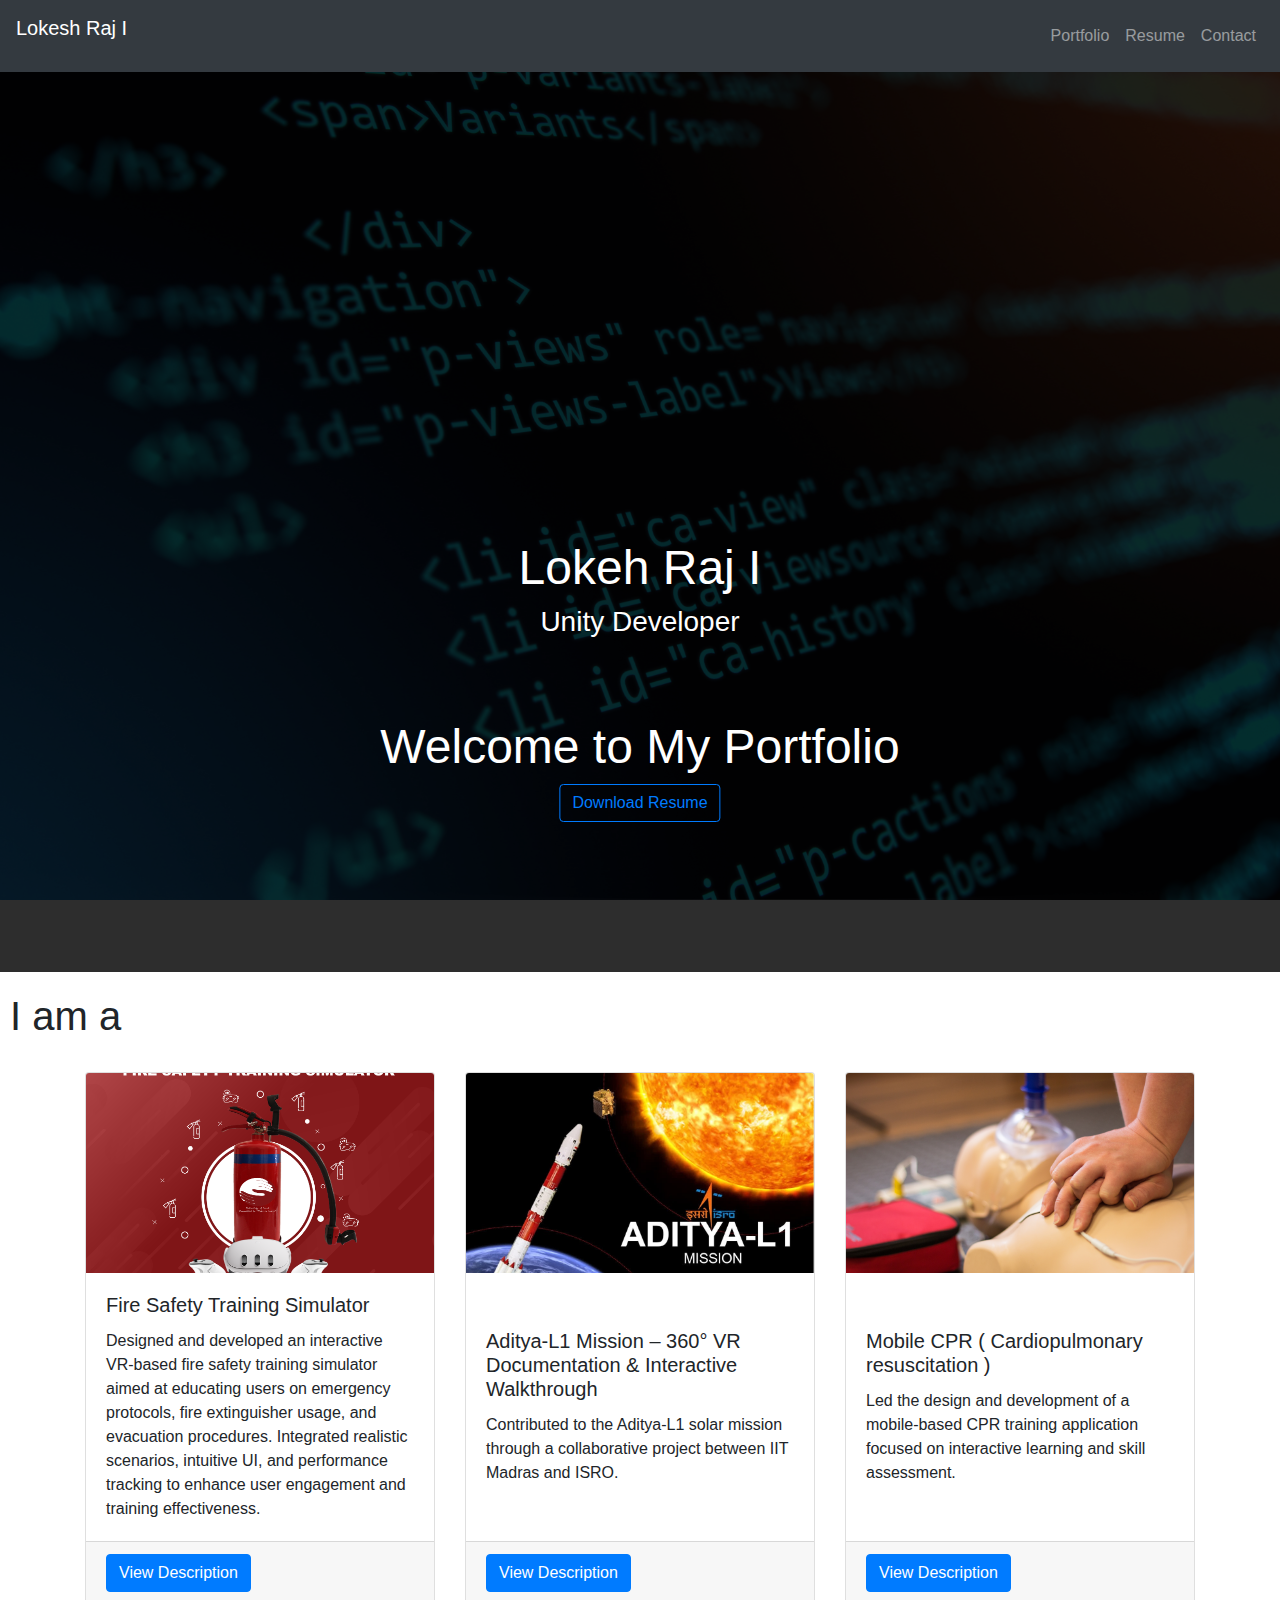
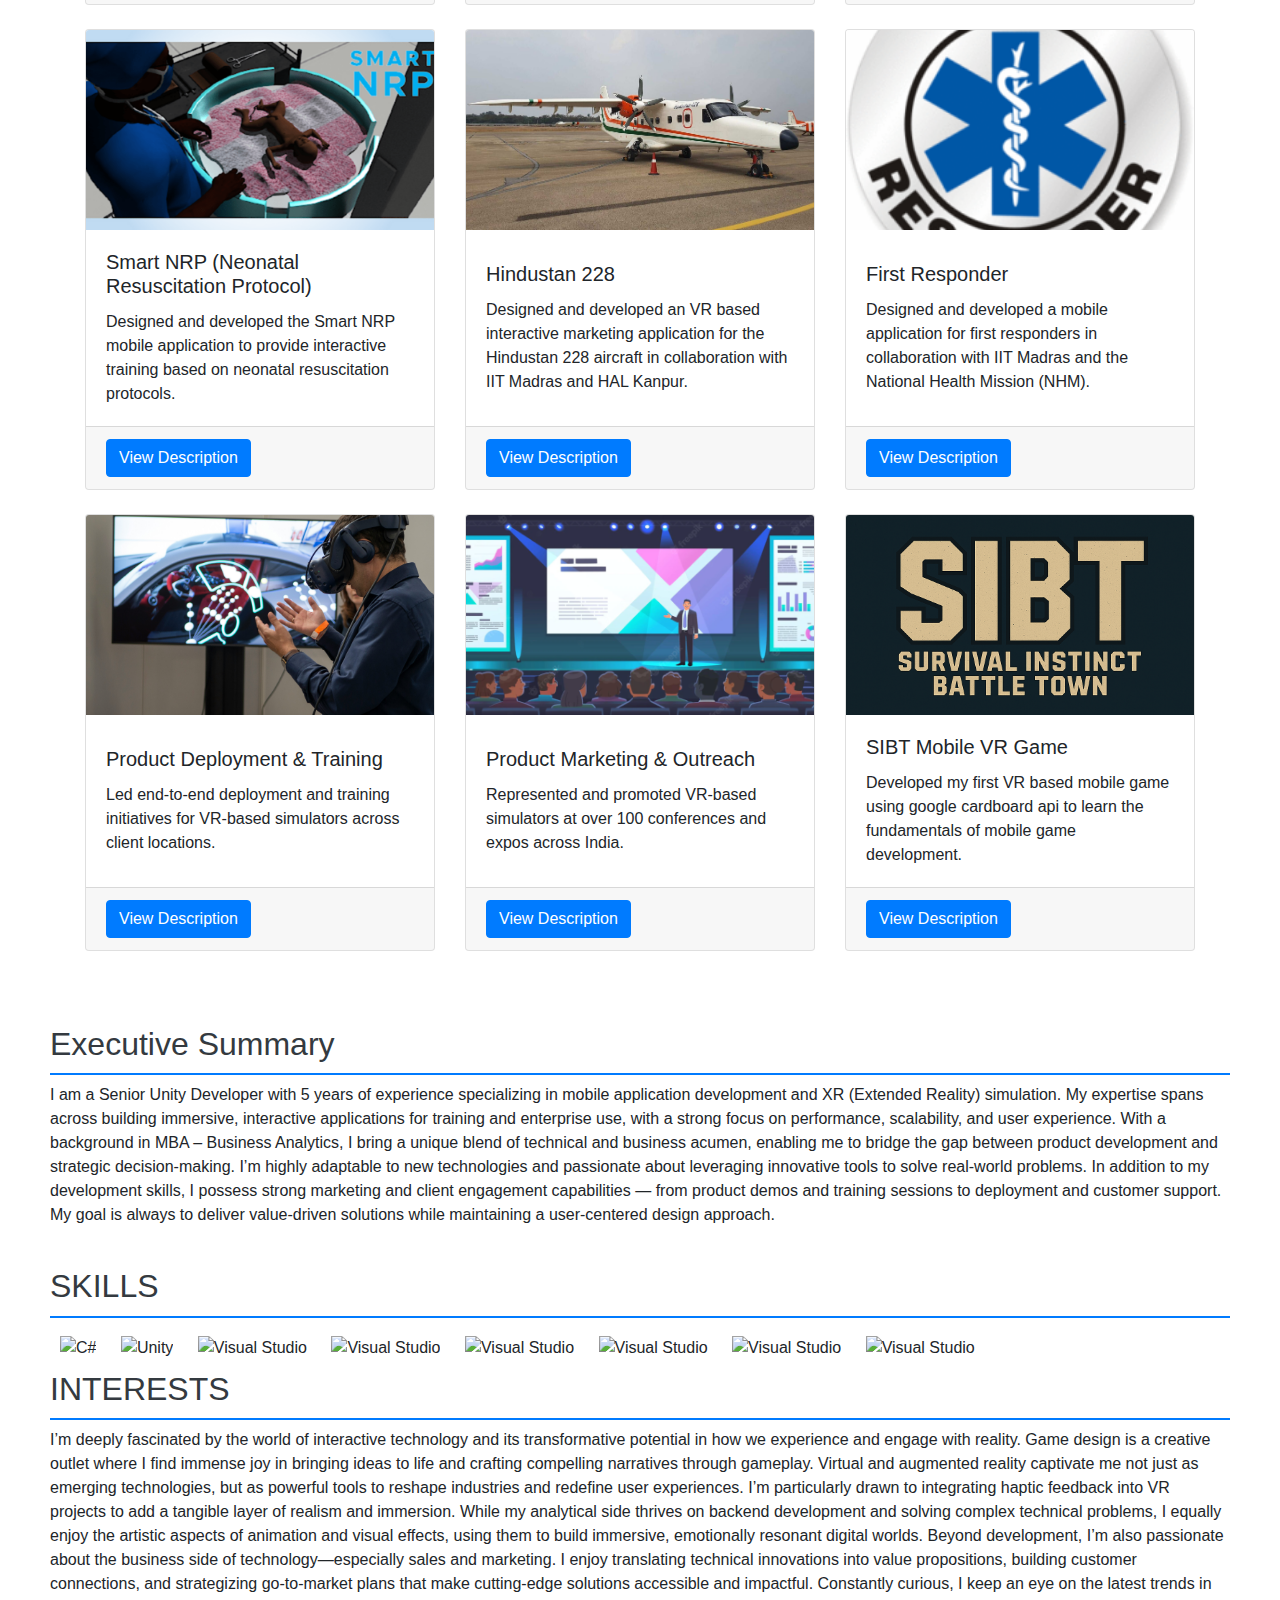
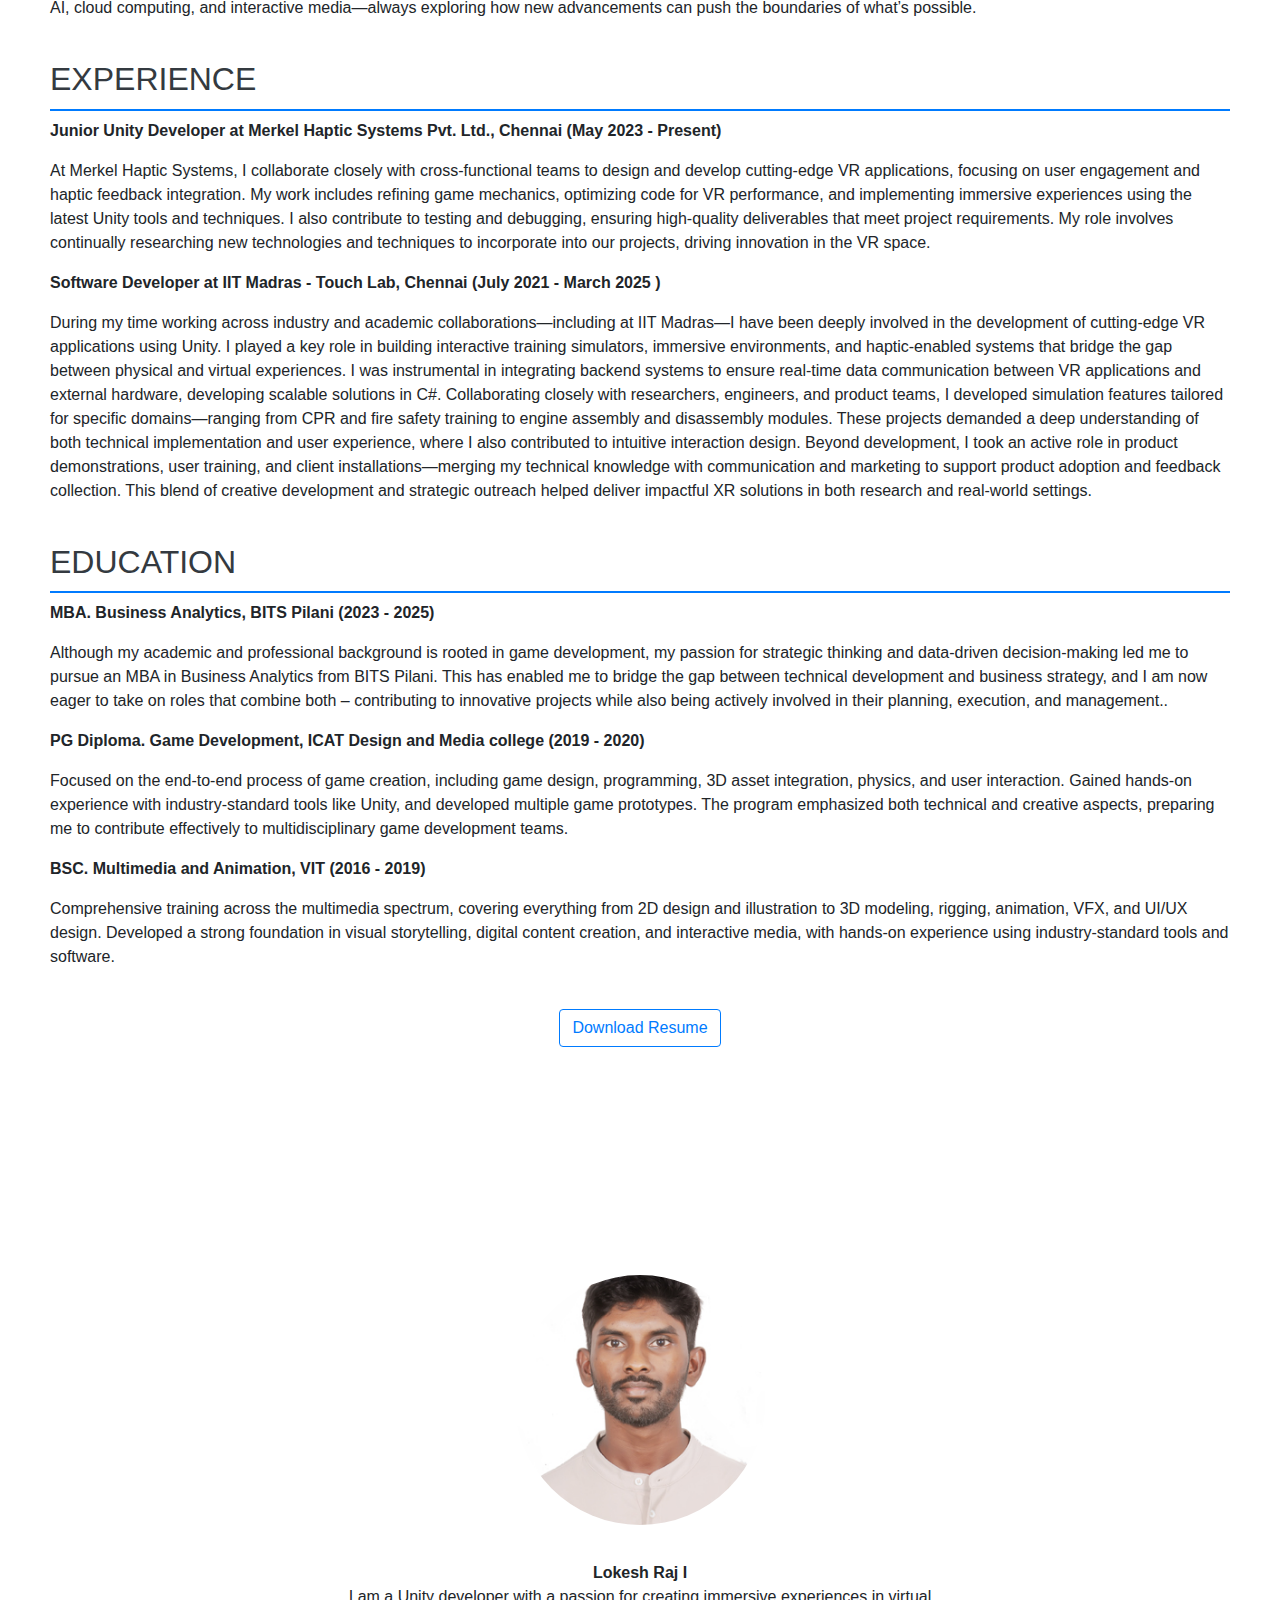
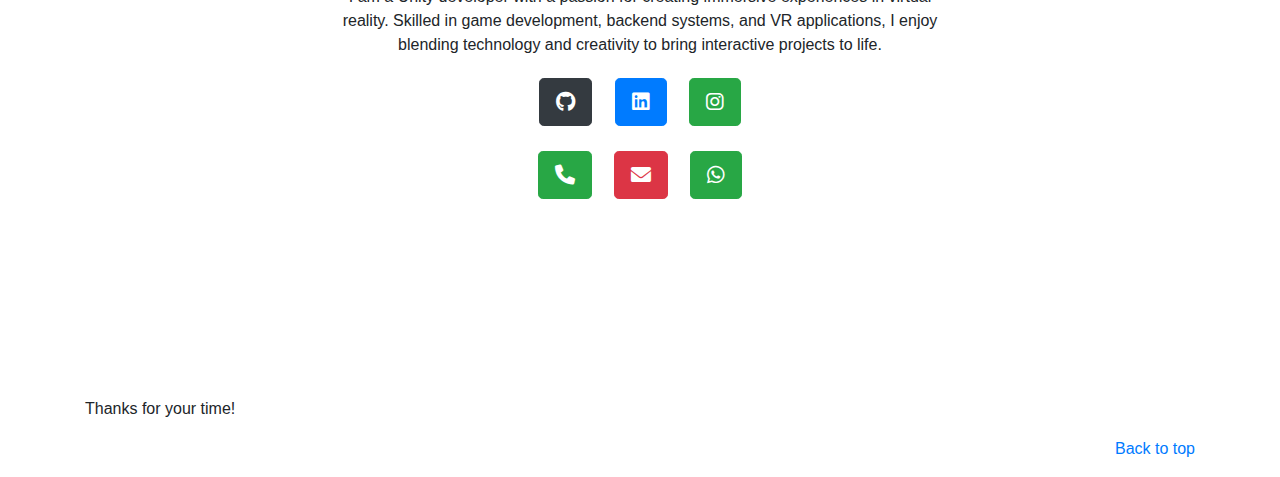
==== index.html @ 84db3345 "Add files via upload" ====
<!DOCTYPE html>

<!-- sourcetree test -->
<html lang="en">

<head>
    <meta charset="UTF-8">
    <meta http-equiv="X-UA-Compatible" content="IE=edge">
    <meta name="viewport" content="width=device-width, initial-scale=1.0">
    <title>Lokesh Raj I's Portfolio</title>
    <link rel="stylesheet" href="styles.css">
    <!-- Bootstrap CSS CDN -->
    <link href="https://stackpath.bootstrapcdn.com/bootstrap/4.5.2/css/bootstrap.min.css" rel="stylesheet">
    <script src="https://cdn.jsdelivr.net/npm/typed.js@2.0.12"></script>
    <link rel="stylesheet" href="https://cdnjs.cloudflare.com/ajax/libs/font-awesome/6.0.0-beta3/css/all.min.css">
</head>

<body>
<!-- navigation bar section -->
<nav class="navbar navbar-expand-md navbar-dark bg-dark">
  <p class="navbar-brand">Lokesh Raj I</p>
  <button class="navbar-toggler" type="button" data-toggle="collapse" data-target="#navbarCollapse" aria-controls="navbarCollapse" aria-expanded="false" aria-label="Toggle navigation">
    <span class="navbar-toggler-icon"></span>
  </button>
  <div class="collapse navbar-collapse" id="navbarCollapse">
    <ul class="navbar-nav mr-auto">
      <li>
        <!-- <a class="nav-link" href="#"> <span class="sr-only">(current)</span></a> -->
      </li>
      <li>
        <!-- <a class="nav-link" href="#"></a> -->
      </li>
      <li>
        <!-- <a class="nav-link disabled" href="#"></a> -->
      </li>
    </ul>
    <ul class="navbar-nav ms-auto d-flex justify-content-center"> <!-- Added ms-auto, d-flex, and justify-content-center -->
      <li class="nav-item">
        <a class="nav-link" href="#Portfolio">Portfolio</a> <!-- Link to the Projects section -->
      </li>
      <li class="nav-item">
        <a class="nav-link" href="#resume">Resume</a> <!-- Link to the Resume section -->
      </li>
      <li class="nav-item">
        <a class="nav-link" href="#Contact">Contact</a> <!-- Link to the About section -->
      </li>
    </ul>

  </div>
</nav>

<!-- Full-screen Background Section -->
<div class="full-bg">
  <div class="overlay">
      <div class="content text-center">
          <h1>Lokeh Raj I</h1>
          <h3>Unity Developer</h3>
          <br><br><br>
          <h1>Welcome to My Portfolio</h1>
              <!-- download option -->
          <a href="src\MyResume.pdf" class="btn btn-outline-primary" download>Download Resume</a>
      </div>
  </div>
</div>

<!-- Container for the Cards -->
 <div id="Portfolio">
  <!-- typing effect and dark/light toggle -->
<div class="typing" style="padding-left: 10px;">
  <h1>I am a <span id="typed-text"></span></h1>
  <!-- Dark/Light Mode Toggle (optional, depending on your placement preference) -->
  <!-- <div class="theme-switch-container ms-6">
  <label class="switch">
    <input type="checkbox" id="theme-switch">
    <span class="slider round"></span>
  </label> -->
</div>
  <script>
  var typed = new Typed('#typed-text', {
    strings: ["Game Developer", "Designer","Product Deployment Manager", "Freelancer"],  // You can add as many strings as you want
    typeSpeed: 50,   // Typing speed in milliseconds
    backSpeed: 25,   // Backspace speed in milliseconds
    loop: true       // Loops the animation
  });
    
  </script>
</div> 
  <br>
  <div class="container">
    <div class="row">
      <!-- Card 1 -->
      <div class="col-lg-4 col-md-6 col-sm-12 mb-4">
        <div class="card h-100">
          <img src="src\q3-24.png" class="card-img-top" alt="Project 1">
          <div class="card-body">
            <h5 class="card-title">Fire Safety Training Simulator</h5>
            <p class="card-text">Designed and developed an interactive VR-based fire safety training simulator aimed at educating users on emergency protocols, fire extinguisher usage, and evacuation procedures. Integrated realistic scenarios, intuitive UI, and performance tracking to enhance user engagement and training effectiveness.</p>
          </div>
          <div class="card-footer">
          <!-- View Project Button -->
          <a href="#" class="btn btn-primary" data-toggle="modal" data-target="#projectModal">View Description</a>
          </div>
        </div>
      </div>
      
      <!-- Card 2 -->
      <div class="col-lg-4 col-md-6 col-sm-12 mb-4">
        <div class="card h-100">
          <img src="src\adit.jpg" class="card-img-top" alt="Project 2">
          <div class="card-body">
            <h5 class="card-title">Aditya-L1 Mission – 360° VR Documentation & Interactive Walkthrough</h5>
            <p class="card-text">Contributed to the Aditya-L1 solar mission through a collaborative project between IIT Madras and ISRO.</p>
          </div>
          <div class="card-footer">
            <a href="#" class="btn btn-primary" data-toggle="modal" data-target="#projectModal">View Description</a>
          </div>
        </div>
      </div>
      
      <!-- Card 3 -->
      <div class="col-lg-4 col-md-6 col-sm-12 mb-4">
        <div class="card h-100">
          <img src="src\cpr.jpg" class="card-img-top" alt="Project 3">
          <div class="card-body">
            <h5 class="card-title">Mobile CPR ( Cardiopulmonary resuscitation )</h5>
            <p class="card-text">Led the design and development of a mobile-based CPR training application focused on interactive learning and skill assessment.</p>
          </div>
          <div class="card-footer">
            <a href="#" class="btn btn-primary" data-toggle="modal" data-target="#projectModal">View Description</a>
          </div>
        </div>
      </div>
      
      <!-- Card 4 -->
      <div class="col-lg-4 col-md-6 col-sm-12 mb-4">
        <div class="card h-100">
          <img src="src\nrp.png" class="card-img-top" alt="Project 3">
          <div class="card-body">
            <h5 class="card-title">Smart NRP (Neonatal Resuscitation Protocol)</h5>
            <p class="card-text">Designed and developed the Smart NRP mobile application to provide interactive training based on neonatal resuscitation protocols.</p>
          </div>
          <div class="card-footer">
            <a href="#" class="btn btn-primary" data-toggle="modal" data-target="#projectModal">View Description</a>
          </div>
        </div>
      </div>

      <!-- Card 5 -->
      <div class="col-lg-4 col-md-6 col-sm-12 mb-4">
        <div class="card h-100">
          <img src="src\hal.jpg" class="card-img-top" alt="Project 3">
          <div class="card-body">
            <h5 class="card-title">Hindustan 228</h5>
            <p class="card-text">Designed and developed an VR based interactive marketing application for the Hindustan 228 aircraft in collaboration with IIT Madras and HAL Kanpur.</p>
          </div>
          <div class="card-footer">
            <a href="#" class="btn btn-primary" data-toggle="modal" data-target="#projectModal">View Description</a>
          </div>
        </div>
      </div>

      <!-- Card 6-->
      <div class="col-lg-4 col-md-6 col-sm-12 mb-4">
        <div class="card h-100">
          <img src="src\1st.png" class="card-img-top" alt="Project 3">
          <div class="card-body">
            <h5 class="card-title">First Responder</h5>
            <p class="card-text">Designed and developed a mobile application for first responders in collaboration with IIT Madras and the National Health Mission (NHM).</p>
          </div>
          <div class="card-footer">
            <a href="#" class="btn btn-primary" data-toggle="modal" data-target="#projectModal">View Description</a>
          </div>
        </div>
      </div>

      <!-- Card 7-->
      <div class="col-lg-4 col-md-6 col-sm-12 mb-4">
        <div class="card h-100">
          <img src="src\instal.jpg" class="card-img-top" alt="Project 3">
          <div class="card-body">
            <h5 class="card-title">Product Deployment & Training</h5>
            <p class="card-text">Led end-to-end deployment and training initiatives for VR-based simulators across client locations.</p>
          </div>
          <div class="card-footer">
            <a href="#" class="btn btn-primary" data-toggle="modal" data-target="#projectModal">View Description</a>
          </div>
        </div>
      </div>
      
      <!-- Card 8-->
      <div class="col-lg-4 col-md-6 col-sm-12 mb-4">
        <div class="card h-100">
          <img src="src\conf.png" class="card-img-top" alt="Project 3">
          <div class="card-body">
            <h5 class="card-title">Product Marketing & Outreach</h5>
            <p class="card-text">Represented and promoted VR-based simulators at over 100 conferences and expos across India.</p>
          </div>
          <div class="card-footer">
            <a href="#" class="btn btn-primary" data-toggle="modal" data-target="#projectModal">View Description</a>
          </div>
        </div>
      </div>

      <!-- Card 9-->
      <div class="col-lg-4 col-md-6 col-sm-12 mb-4">
        <div class="card h-100">
          <img src="src\sibt.png" class="card-img-top" alt="Project 3">
          <div class="card-body">
            <h5 class="card-title">SIBT Mobile VR Game</h5>
            <p class="card-text">Developed my first VR based mobile game using google cardboard api to learn the fundamentals of mobile game development.</p>
          </div>
          <div class="card-footer">
            <a href="#" class="btn btn-primary" data-toggle="modal" data-target="#projectModal">View Description</a>
          </div>
        </div>
      </div>
      

    </div>
  </div>
</div>

<!-- Modal Structure with Independent Content -->
<div class="modal fade" id="projectModal" tabindex="-1" role="dialog" aria-labelledby="projectModalLabel" aria-hidden="true">
  <div class="modal-dialog modal-lg" role="document">
    <div class="modal-content">
      <div class="modal-header">
        <h5 class="modal-title" id="projectModalLabel">Independent Project Title</h5>
        <!-- <button type="button" class="close" data-dismiss="modal" aria-label="Close">
          <span aria-hidden="true">&times;</span>
        </button> -->
      </div>
      <div class="modal-body">
        <p>This is an independent detailed description of the project. It can contain any content, including text, images, or videos, that is not tied to the card details.</p>
        <img src="442431.jpg" class="img-fluid" alt="Project Image">
        <p>Additional information about the project can go here, including features, technologies used, or other relevant details.</p>
      </div>
      <div class="modal-footer">
        <button type="button" class="btn btn-secondary" data-dismiss="modal">Close</button>
      </div>
    </div>
  </div>
</div>

<!-- resume section -->
<div id="resume" class="resume-section">

  <div class="About">
      <h2>Executive Summary</h2>
      <p>I am a Senior Unity Developer with 5 years of experience specializing in mobile application development and XR (Extended Reality) simulation. My expertise spans across building immersive, interactive applications for training and enterprise use, with a strong focus on performance, scalability, and user experience.

With a background in MBA – Business Analytics, I bring a unique blend of technical and business acumen, enabling me to bridge the gap between product development and strategic decision-making. I’m highly adaptable to new technologies and passionate about leveraging innovative tools to solve real-world problems.

In addition to my development skills, I possess strong marketing and client engagement capabilities — from product demos and training sessions to deployment and customer support. My goal is always to deliver value-driven solutions while maintaining a user-centered design approach.

 </p>
  </div>

  <div class="skills">
      <h2>SKILLS</h2>
      <div class="skill-icons">
        
          <img src="https://cdn.jsdelivr.net/gh/devicons/devicon@latest/icons/csharp/csharp-original.svg" alt="C#" />
          <img src="https://cdn.jsdelivr.net/gh/devicons/devicon@latest/icons/unity/unity-original.svg" alt="Unity" />
          <img src="https://cdn.jsdelivr.net/gh/devicons/devicon@latest/icons/visualstudio/visualstudio-plain.svg" alt="Visual Studio" />
          <img src="https://cdn.jsdelivr.net/gh/devicons/devicon@latest/icons/illustrator/illustrator-plain.svg" alt="Visual Studio" />
          <img src="https://cdn.jsdelivr.net/gh/devicons/devicon@latest/icons/photoshop/photoshop-plain.svg" alt="Visual Studio" />
          <img src="https://cdn.jsdelivr.net/gh/devicons/devicon@latest/icons/premierepro/premierepro-plain.svg" alt="Visual Studio" />
          <img src="https://cdn.jsdelivr.net/gh/devicons/devicon@latest/icons/aftereffects/aftereffects-plain.svg" alt="Visual Studio" />
          <img src="https://cdn.jsdelivr.net/gh/devicons/devicon@latest/icons/maya/maya-plain.svg" alt="Visual Studio" />

          
      </div>
  </div>

  <div class="Interests">
      <h2>INTERESTS</h2>
      <p>I’m deeply fascinated by the world of interactive technology and its transformative potential in how we experience and engage with reality. Game design is a creative outlet where I find immense joy in bringing ideas to life and crafting compelling narratives through gameplay. Virtual and augmented reality captivate me not just as emerging technologies, but as powerful tools to reshape industries and redefine user experiences.

I’m particularly drawn to integrating haptic feedback into VR projects to add a tangible layer of realism and immersion. While my analytical side thrives on backend development and solving complex technical problems, I equally enjoy the artistic aspects of animation and visual effects, using them to build immersive, emotionally resonant digital worlds.

Beyond development, I’m also passionate about the business side of technology—especially sales and marketing. I enjoy translating technical innovations into value propositions, building customer connections, and strategizing go-to-market plans that make cutting-edge solutions accessible and impactful.

Constantly curious, I keep an eye on the latest trends in AI, cloud computing, and interactive media—always exploring how new advancements can push the boundaries of what’s possible.</p>
  </div>
  <div class="Experience">
      <h2>EXPERIENCE</h2>
      <p><b>Junior Unity Developer at Merkel Haptic Systems Pvt. Ltd., Chennai (May 2023 - Present)</b></p>
      <p>At Merkel Haptic Systems, I collaborate closely with cross-functional teams to design and develop cutting-edge VR applications, focusing on user engagement and haptic feedback integration. My work includes refining game mechanics, optimizing code for VR performance, and implementing immersive experiences using the latest Unity tools and techniques. I also contribute to testing and debugging, ensuring high-quality deliverables that meet project requirements. My role involves continually researching new technologies and techniques to incorporate into our projects, driving innovation in the VR space.</p>
      <p><b>Software Developer at IIT Madras - Touch Lab, Chennai (July 2021 - March 2025 )</b></p>
      <p>During my time working across industry and academic collaborations—including at IIT Madras—I have been deeply involved in the development of cutting-edge VR applications using Unity. I played a key role in building interactive training simulators, immersive environments, and haptic-enabled systems that bridge the gap between physical and virtual experiences.

I was instrumental in integrating backend systems to ensure real-time data communication between VR applications and external hardware, developing scalable solutions in C#. 

Collaborating closely with researchers, engineers, and product teams, I developed simulation features tailored for specific domains—ranging from CPR and fire safety training to engine assembly and disassembly modules. These projects demanded a deep understanding of both technical implementation and user experience, where I also contributed to intuitive interaction design.

Beyond development, I took an active role in product demonstrations, user training, and client installations—merging my technical knowledge with communication and marketing to support product adoption and feedback collection. This blend of creative development and strategic outreach helped deliver impactful XR solutions in both research and real-world settings.

</p>
  </div>
  <div class="Education">
      <h2>EDUCATION</h2>
      <p><b>MBA. Business Analytics, BITS Pilani (2023 - 2025)</b></p>
      <p>Although my academic and professional background is rooted in game development, my passion for strategic thinking and data-driven decision-making led me to pursue an MBA in Business Analytics from BITS Pilani. This has enabled me to bridge the gap between technical development and business strategy, and I am now eager to take on roles that combine both – contributing to innovative projects while also being actively involved in their planning, execution, and management..</p>

       <p><b>PG Diploma. Game Development, ICAT Design and Media college (2019 - 2020)</b></p>
      <p>Focused on the end-to-end process of game creation, including game design, programming, 3D asset integration, physics, and user interaction. Gained hands-on experience with industry-standard tools like Unity, and developed multiple game prototypes. The program emphasized both technical and creative aspects, preparing me to contribute effectively to multidisciplinary game development teams.</p>

      <p><b>BSC. Multimedia and Animation, VIT (2016 - 2019)</b></p>
      <p>Comprehensive training across the multimedia spectrum, covering everything from 2D design and illustration to 3D modeling, rigging, animation, VFX, and UI/UX design. Developed a strong foundation in visual storytelling, digital content creation, and interactive media, with hands-on experience using industry-standard tools and software.

</p>
  </div>

  

  <!-- Download option -->
  <div class="download-resume">
      <a href="src\MyResume.pdf" class="btn btn-outline-primary" download>Download Resume</a>
  </div>
</div>

<!-- About Section -->
<div id="Contact" class="aboutMe">
  <div class="row justify-content-center align-items-center text-center">
    <div class="col-md-6">
      <img src="src\26.jpg" class="img-responsive rounded-circle about-img" alt="Responsive Image">
      <p class="mt-3"><B>Lokesh Raj I</B><br>I am a Unity developer with a passion for creating immersive experiences in virtual reality. Skilled in game development, backend systems, and VR applications, I enjoy blending technology and creativity to bring interactive projects to life.</p>
      <ul class="list-inline">
        <!-- Button for GitHub -->
        <li class="list-inline-item">
          <a href="https://github.com/Lokesh-10" target="_blank" class="btn btn-dark btn-lg btn-custom">
            <i class="fab fa-github"></i>
          </a>
        </li>
        <!-- Button for LinkedIn -->
        <li class="list-inline-item">
          <a href="https://www.linkedin.com/in/lokesh-raj-i-1951b4182/" target="_blank" class="btn btn-primary btn-lg btn-custom">
            <i class="fab fa-linkedin"></i>
          </a>
        </li>
        <!-- Button for Instagram -->
        <li class="list-inline-item">
          <a href="https://www.instagram.com/loki._.raj?utm_source=qr&igsh=MTFkbDBqaWM5enc5bA==" target="_blank" class="btn btn-success btn-lg btn-custom">
            <i class="fab fa-instagram"></i>
          </a>
        </li>
      </ul>
      <ul class="list-inline">
        <!-- Button for Contact -->
        <li class="list-inline-item">
          <a href="tel:+919626629246" class="btn btn-success btn-lg btn-custom">
            <i class="fas fa-phone"></i>
          </a>
        </li>
        <!-- Button for Mail -->
        <li class="list-inline-item">
          <a href="mailto:lokeshinba@gmail.com" class="btn btn-danger btn-lg btn-custom">
            <i class="fas fa-envelope"></i>
          </a>
        </li>
        <!-- Button for WhatsApp -->
        <li class="list-inline-item">
          <a href="https://wa.me/+919626629246" target="_blank" class="btn btn-success btn-lg btn-custom">
            <i class="fab fa-whatsapp"></i>
          </a>
        </li>
      </ul>
    </div>
  </div>
</div>


<!-- dark/light mode toggle -->
<script>
// Get the toggle input
const toggleSwitch = document.getElementById('theme-switch');

// Check for saved user preference, if any, on page load
const currentTheme = localStorage.getItem('theme') ? localStorage.getItem('theme') : null;
if (currentTheme) {
  document.body.classList.add(currentTheme);
  if (currentTheme === 'dark-mode') {
    toggleSwitch.checked = true;
  }
}

// Listen for a change in the toggle switch
toggleSwitch.addEventListener('change', () => {
  document.body.classList.toggle('dark-mode');
  // Save the user's preference in localStorage
  if (document.body.classList.contains('dark-mode')) {
    localStorage.setItem('theme', 'dark-mode');
  } else {
    localStorage.removeItem('theme');
  }
});

</script>

<!-- Smooth Scrolling Effect -->
<script>
  document.querySelectorAll('a[href^="#"]').forEach(anchor => {
    anchor.addEventListener('click', function (e) {
      e.preventDefault();

      const targetId = this.getAttribute('href');
      const targetElement = document.querySelector(targetId);

      // Scroll smoothly to the target element
      targetElement.scrollIntoView({
        behavior: 'smooth'
      });
    });
  });
</script>

<!-- FOOTER -->
<footer class="container">
  <p>Thanks for your time!</p>
  <p class="float-right"><a href="#">Back to top</a></p>
</footer>


<script>
  // Set independent content for each project
  document.querySelectorAll('.btn-primary').forEach((button, index) => {
    button.addEventListener('click', () => {
      const modalTitle = document.getElementById('projectModalLabel');
      const modalBody = document.querySelector('.modal-body');

      // Define independent content for each project
      const projectDetails = [
        {
          title: 'Fire Safety Training Simulator',
          description: '<p>As part of an immersive training initiative, I contributed to the development of a Fire Safety Training Simulator using Virtual Reality and haptic technology. Designed to replicate real-world emergency scenarios, this simulator enables users to learn and practice fire response procedures in a safe, controlled virtual environment.My role focused on both the UI/UX design and core development of the simulator using Unity and C#.</p><p>I designed intuitive, user-centered interfaces that guide trainees through step-by-step procedures—such as identifying fire types, choosing appropriate extinguishers, and executing evacuation protocols. Emphasis was placed on clarity, accessibility, and realism to enhance learning outcomes.On the development side, I was responsible for implementing interactive mechanics, scene logic, and environment behavior. I worked closely with haptic device APIs to provide tactile feedback during key interactions—such as using a fire extinguisher, opening doors, or handling objects—adding a physical dimension to the VR experience and reinforcing muscle memory.The simulator was optimized for performance across different hardware configurations and deployed on multiple platforms. It also included performance tracking features to assess trainee response times and decision-making, making it suitable for both institutional training and industrial safety compliance.This project deepened my expertise in immersive simulation design, VR safety applications, and multi-sensory interaction development.</p>',
          imageUrl: 'src\\q3-24.png'
        },
        {
          title: 'Aditya-L1 Mission – 360° VR Documentation & Interactive Walkthrough',
          description: '<p>As part of an immersive documentation initiative for India’s Aditya-L1 solar observation mission, I worked closely with ISRO at Sriharikota to capture and recreate the complete assembly and integration process of the launch vehicle and satellite using VR technologies.During this project, I was on-site to document the assembly and testing phases of key vehicle stages—PS1, PS2, PS3, PS4, and the Aditya-L1 satellite module—using professional 360° cameras. I meticulously captured high-resolution footage across critical areas including the main assembly building, ensuring comprehensive coverage of the mission’s most sensitive and technically demanding operations.Post-production involved processing and stitching 360° footage to create a seamless immersive experience, followed by the development of a VR-based integration assembly video that allowed viewers to explore the mission in a fully panoramic environment. addition to the passive 360° experience, I also designed and developed an interactive walkthrough VR application using Unity. This application allowed users to navigate through the ISRO facility virtually, inspect individual rocket stages, and understand their function and placement during assembly. It combined rich visual content with an intuitive user interface to make complex aerospace procedures accessible to viewers ranging from engineers to the general public.This project not only offered me a unique opportunity to contribute to a milestone space mission but also expanded my expertise in VR storytelling, technical media production, and the integration of interactive design with scientific documentation.</p>',
          imageUrl: 'src\\adit.jpg'
        },
        {
          title: 'Mobile CPR Training Application ( Cardiopulmonary resuscitation )',
          description: '<p>In the CPR project, I designed and developed a Mobile CPR Training Application aimed at making life-saving skills more accessible through interactive learning. This application is built to not only teach users the technical CPR procedure but also guide them on how to respond effectively in real-life emergency situations.The app features a user-friendly interface and follows a structured learning path that combines interactive animations, scenario-based decision making, and questionnaire-driven assessments. Users are placed in simulated emergency situations where they must assess the condition, call for help, and perform CPR with step-by-step animated guidance—mirroring real-world stress and decision-making.I developed the entire application using Unity, handling both front-end interaction and backend logic. The animations were carefully choreographed to visually represent proper hand placement, compression techniques, and timing, ensuring users could clearly understand and replicate the actions. The application also adapts to user responses, providing real-time feedback and scoring based on decision accuracy and reaction time.Designed with accessibility and usability in mind, the app runs across Android and WebGL platforms, making it suitable for educational institutions, first responder training, and public awareness campaigns.This project solidified my experience in mobile application development, instructional design, and creating meaningful, user-centered healthcare simulations that blend interactivity with real-world relevance.</p>',
          imageUrl: 'src\\cpr.jpg'
        },
        {
          title:'SmartNRP Mobile Application',
          description: '<p>I fully designed and developed the SmartNRP Mobile Application, an interactive learning tool based on the Neonatal Resuscitation Program (NRP) guidelines by the Indian Academy of Pediatrics (IAP). The app is built to deliver structured, guided training on all 12 NRP modules, ensuring comprehensive knowledge delivery for medical professionals and students alike.The application features a modular learning system with step-by-step instructional content, interactive practice scenarios, and assessment modules that help users internalize both the theoretical knowledge and the practical flow of neonatal resuscitation procedures. Each module is designed with a focus on clarity, accuracy, and user engagement—leveraging animations, touch-based interaction, and logic-driven feedback.To ensure wider accessibility and regional reach, I collaborated closely with medical professionals and translators to localize the application into multiple languages, including English, Hindi, Tamil, Telugu, Malayalam, Kannada, Arabic, and Amharic. This multilingual capability makes the app suitable for use in diverse healthcare environments, both within India and internationally. application was built using Unity, with platform compatibility for Android, WebGL, and Windows, ensuring scalable deployment across mobile devices and desktop setups.This project deepened my expertise in healthcare-focused mobile application development, multilingual content integration, and designing instruction-led, simulation-based learning experiences that align with professional medical guidelines.</p>',
          imageUrl: 'src\\nrp.png'
        },
        {
          title:'Hindustan 228 – Immersive VR Experience & 3D Aircraft Walkthrough',
          description:'<p>As part of an immersive marketing and training initiative, I was stationed at HAL Kanpur to document and develop a Virtual Reality experience showcasing the Hindustan 228 aircraft. The goal was to provide an engaging, fully immersive presentation of the aircraft features, operations, and cabin configurations for both public outreach and stakeholder demonstrations.Using professional 360° camera equipment, I captured the aircraft in action—including cockpit operations, takeoff, in-flight, and landing sequences—along with detailed walkarounds and interior views. This high-fidelity footage was processed and edited into a 3-minute immersive VR marketing video, designed to give viewers a first-person experience of flying and exploring the Hindustan 228.In parallel, I developed a 3D VR Walkthrough Application using Unity, creating a fully explorable virtual environment of the aircraft. This application allowed users to view and interact with various cabin configurations, explore technical specifications, and understand the unique specialties and use-case scenarios of the Hindustan 228—from passenger transport to special mission adaptations.This project involved close coordination with aerospace engineers and HAL staff to ensure accuracy, realism, and alignment with the aircraft intended capabilities. The final outputs served both marketing and educational purposes, and were used in exhibitions, client presentations, and public outreach programs.This experience expanded my expertise in VR production for aerospace, real-time 3D application development, and immersive storytelling for complex engineering systems.</p>',
          imageUrl: 'src\\hal.jpg'
        },
        {
          title:'First Responder',
          description:'<p>I contributed to the development of the First Responder Mobile Application, a training and awareness tool designed to guide users through appropriate actions during various emergency situations. The application aims to empower individuals—medical or non-medical—with the knowledge and confidence to act swiftly and effectively in critical moments.Built using Unity, the app simulates real-life emergency scenarios and provides step-by-step guidance on how to assess, respond, and assist during incidents such as accidents, cardiac arrest, fires, and other crises. Through a mix of interactive content, scenario-based decision-making, and visual walkthroughs, users learn how to remain calm, make informed decisions, and initiate basic first-response procedures before professional help arrives.My role primarily focused on application development, where I implemented user interaction logic, emergency flow handling, and responsive UI elements that ensure clarity and ease of use. The app is optimized for mobile deployment, making it accessible in field situations where quick access to information is crucial.This project strengthened my skills in emergency simulation design, mobile UI/UX, and developing real-world impact applications that blend technology with public safety and awareness.</p>',
          imageUrl: 'src\\1st.png'
        },
        {
          title:'Product Deployment & Training – Simulator Rollout and User Enablement',
          description:'<p>In addition to my development responsibilities, I served as the Product Deployment Manager, overseeing the complete deployment lifecycle of VR-based training simulators across multiple organizations and defense establishments.  Post-installation, I conducted hands-on training sessions for end-users, enabling seamless usage of the systems and facilitating long-term impact.In addition to defense deployments, I managed installations and conducted training programs at several industrial and academic institutions, including SAIL, MEPCO Engineering College, Lucas TVS, AAAG, and Tamil Nadu Apex Skill Development Center. These engagements required tailored approaches to suit varying user profiles and site conditions, reinforcing my expertise in adaptable deployment strategies.This role enhanced my capabilities in project coordination, cross-functional team leadership, client engagement, and technical training, while also bridging the gap between development and real-world implementation. It gave me a holistic understanding of how immersive training systems perform in diverse environments and how to deliver maximum value to stakeholders through hands-on support.</p>'
          ,
          imageUrl: 'src\\instal.jpg'
        },
        {
          title:'Product Marketing & Outreach – Conferences, Exhibitions & Strategic Promotion',
          description:'<p>As part of my extended role beyond development and deployment, I have been actively involved in Product Marketing and Outreach, representing innovative VR and haptic training solutions at numerous national and international conferences, expos, and government initiatives. My focus has been on demonstrating product value, engaging with stakeholders, and driving adoption across industries and institutions.Over the course of my journey, I have participated in more than 50 high-profile events across India and abroad, where I have showcased immersive technology products to defense officials, educational institutions, industry leaders, and policymakers. </p>Some of the key events include:</p>Aero India</p>Global Partnership on Artificial Intelligence (GPAI)</p>G20 Events (All Tracks – Startup20, Education, Science & Tech)</p>International Fire Safety Expo</p>PACC 2025</p>GETEX Dubai 2024</p>At these events, I was responsible for live product demonstrations, technical explanation, pitch presentations, and hands-on user trials, often customizing the narrative based on audience profile—from government delegations to academic researchers and corporate executives. I also gathered valuable feedback from users and industry experts to inform product iterations and feature improvements.This extensive outreach effort not only helped establish product visibility and credibility but also strengthened my skills in strategic communication, market positioning, customer relationship management, and technology evangelism. By consistently engaging with real users and decision-makers, I bridged the gap between technical innovation and market need—making immersive simulation technologies more understandable, accessible, and scalable across sectors.</p>',
          imageUrl: 'src\\conf.png'
        },
        {
          title:'SIBT – Survival Instinct Battle Town (Mobile VR Game)',
          description:'<p>SIBT (Survival Instinct Battle Town) was my first mobile VR game, developed as my final year college project, and it marked the beginning of my journey into immersive technologies. I independently designed and developed the game, combining engaging gameplay mechanics with a survival-based storyline set in a post-apocalyptic virtual environment.Built using Unity, the game featured first-person VR combat, resource gathering, and environmental interaction mechanics, optimized for mobile-based head-mounted displays. I implemented various core systems including player movement, enemy AI, inventory management, and real-time event triggers—laying a strong foundation in game architecture and interaction logic.This project served as a deep learning experience where I explored multiple aspects of game development, including:3D environment design,VR-specific UI/UX integration,Physics-based interactions,Performance optimization for mobile VR platforms.Through SIBT, I developed a solid understanding of XR technology, user immersion principles, and game loop design, which ignited my long-term interest in virtual and augmented reality. It was this hands-on experience that inspired me to pursue more advanced projects in the field of VR simulations, interactive training, and haptics-driven user interfaces.This project remains a key milestone in my career, reflecting my passion for interactive storytelling, technical creativity, and a commitment to building engaging virtual experiences from the ground up..</p>',
          imageUrl: 'src\\sibt.png'
        }
      ];

      // Set the content based on the index of the button clicked
      const projectDetail = projectDetails[index];
      modalTitle.innerText = projectDetail.title;
      modalBody.innerHTML = `
        <img src="${projectDetail.imageUrl}" class="img-fluid mb-3" alt="${projectDetail.title}">
        ${projectDetail.description}
      `;
    });
  });
</script>
<!-- Bootstrap JS and dependencies -->
<script src="https://cdn.jsdelivr.net/npm/@popperjs/core@2.11.7/dist/umd/popper.min.js"></script>
<script src="https://cdn.jsdelivr.net/npm/bootstrap@5.3.0-alpha1/dist/js/bootstrap.bundle.min.js"></script>
<script src="https://code.jquery.com/jquery-3.5.1.slim.min.js"></script>
<script src="https://cdn.jsdelivr.net/npm/@popperjs/core@2.5.2/dist/umd/popper.min.js"></script>
<script src="https://stackpath.bootstrapcdn.com/bootstrap/4.5.2/js/bootstrap.min.js"></script>

</body>

</html>
---- styles.css ----
.card:hover {
  transform: scale(1.05);
  transition: transform 0.3s;
  box-shadow: 0 8px 16px rgba(0,0,0,0.2);
}


.card-img-top {
  height: 200px;
  object-fit: cover;
}


.card-body {
  display: flex;
  flex-direction: column;
  justify-content: center;
}

.buttons-section {
margin-top: 50px;
text-align: center;
}

.btn-custom {
margin: 10px;
}

.switch {
position: relative;
display: inline-block;
width: 60px;
height: 34px;
}

.switch input {
opacity: 0;
width: 0;
height: 0;
}

.slider {
position: absolute;
cursor: pointer;
top: 0;
left: 0;
right: 0;
bottom: 0;
background-color: #ccc;
transition: .4s;
}

.slider.round {
border-radius: 34px;
}

.slider.round:before {
border-radius: 50%;
}

.slider:before {
position: absolute;
content: "";
height: 26px;
width: 26px;
left: 4px;
bottom: 4px;
background-color: white;
transition: .4s;
}

input:checked + .slider {
background-color: #2196F3;
}

input:checked + .slider:before {
transform: translateX(26px);
}
body.dark-mode {
background-color: #121212;
color: #ffffff;
}

body.dark-mode .card {
background-color: #1e1e1e;
color: #ffffff;
}

/* Theme switch container */
.theme-switch-container {
  margin-left: auto; /* Aligns to the right side */
  scale: 0.6;
}
.typing {
  display: flex; /* Use flexbox for alignment */
  align-items: center; /* Center vertically */
  justify-content: space-between; /* Space between title and toggle */
  margin-top: 20px; /* Add some top margin */
}
/* Iframe styles */
.iframe-container {
  position: relative;
  width: 100%; /* Full width */
  height: 500px; /* Set a height for the iframe */
  overflow: hidden; /* Hide any overflow */
  margin-top: 20px; /* Add margin for spacing */
}

.iframe-container iframe {
  position: absolute;
  top: 0;
  left: 0;
  width: 100%; /* Full width */
  height: 100%; /* Full height */
  border: none; /* Remove border */
}
/* Center the content */
.aboutMe {
  display: flex;
  justify-content: center;
  align-items: center;
  min-height: 100vh;
  text-align: center;
}

/* Adjust the image styling */
.about-img {
  width: 250px;
  height: 250px;
  border-radius: 50%;
  object-fit: cover;
  margin-bottom: 20px;
}

/* Styling for button containers */
ul.list-inline {
  padding-left: 0;
  list-style-type: none;
  margin: 15px 0;
}

ul.list-inline li {
  display: inline;
}

.btn-custom {
  padding: 12px;
  border-radius: 50%;
  display: inline-flex;
  align-items: center;
  justify-content: center;
  margin: 5px;
}

/* Default Light Theme Styles */
/* :root {
  --modal-bg: white;
  --modal-text: black;
  --modal-header-bg: #f8f9fa;
  --modal-footer-bg: #f1f1f1;
  --modal-border: #dee2e6;
} */

/* Dark Theme Styles */
body.dark-mode {
  --modal-bg: #343a40; 
  --modal-text: rgb(0, 0, 0); 
  --modal-header-bg: #495057;
  --modal-footer-bg: #6c757d;
  --modal-border: #454d55; 
}

/* Modal Styles */
.modal-content {
  background-color: var(--modal-bg);
  color: var(--modal-text);
  border: 1px solid var(--modal-border);
}

.modal-header {
  background-color: var(--modal-header-bg);
}

.modal-footer {
  background-color: var(--modal-footer-bg);
}


/* Full Background Image */
.full-bg {
  position: relative;
  height: 100vh; /* Full height */
  background: url('src\\bg.jpg') no-repeat center center fixed; /* Replace with your image */
  background-size: cover; /* Cover the entire section */
}

/* Overlay for better text visibility */
.overlay {
  position: absolute;
  top: 0;
  left: 0;
  right: 0;
  bottom: 0;
  background-color: rgba(0, 0, 0, 0.825); /* Black with 50% opacity */
}

/* Text styling */
.content {
  position: absolute;
  bottom: 150px; /* Position text at the bottom */
  left: 50%;
  transform: translateX(-50%);
  color: white; /* Text color */
  text-align: center;
}

.content h1 {
  font-size: 3rem; /* Heading size */
}

.content p {
  font-size: 1.25rem; /* Paragraph size */
}
      .resume-section {
    padding: 50px; /* Add padding around the section */
    /* background-color: #f4f4f4;  */
    border-radius: 10px; /* Rounded corners */
    /* box-shadow: 0 4px 20px rgba(0, 0, 0, 0.1);  */
}

h2 {
    color: #343a40; /* Darker text for headings */
    border-bottom: 2px solid #007bff; /* Underline effect */
    padding-bottom: 10px;
    margin-bottom: 20px; /* Space below headings */
}

.About,
.Interests,
.Education,
.Experience {
    margin-bottom: 40px; /* Space between sections */
}

/* .skills {
    display: flex;
    flex-wrap: wrap; 
    justify-content: space-around; 
} */

.skill-icons img {
    height: 80px; /* Set a uniform height for icons */
    width: 80px; /* Set a uniform width for icons */
    margin: 10px; /* Space between icons */
    transition: transform 0.3s; /* Animation on hover */
}

.skill-icons img:hover {
    transform: scale(1.1); /* Enlarge on hover */
}

.download-resume {
    text-align: center; /* Center the download button */
    margin-top: 30px; /* Space above the button */
}

.btn-outline-primary {
    border: 2px solid #007bff; /* Primary button border */
    color: #007bff; /* Text color */
    transition: background-color 0.3s, color 0.3s; /* Animation for hover */
}

.btn-outline-primary:hover {
    background-color: #007bff; /* Change background on hover */
    color: white; /* Change text color on hover */
}
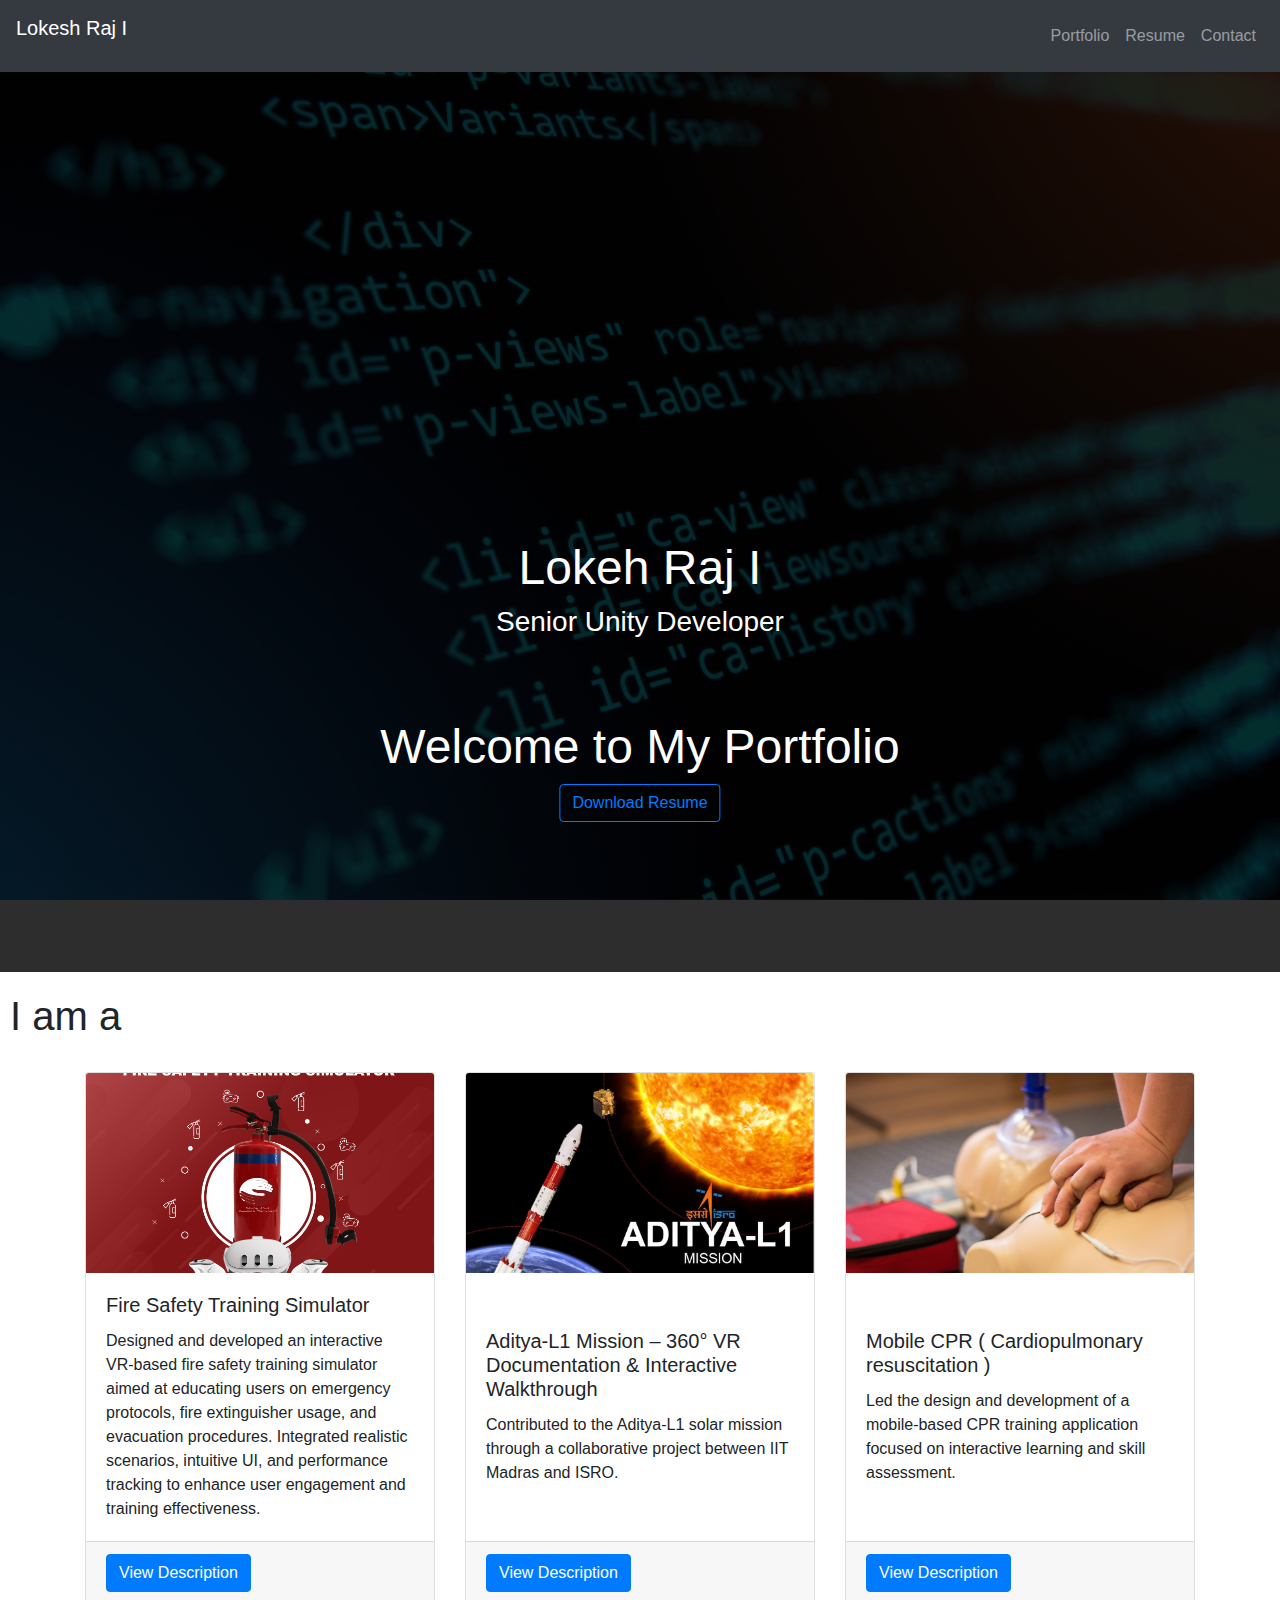
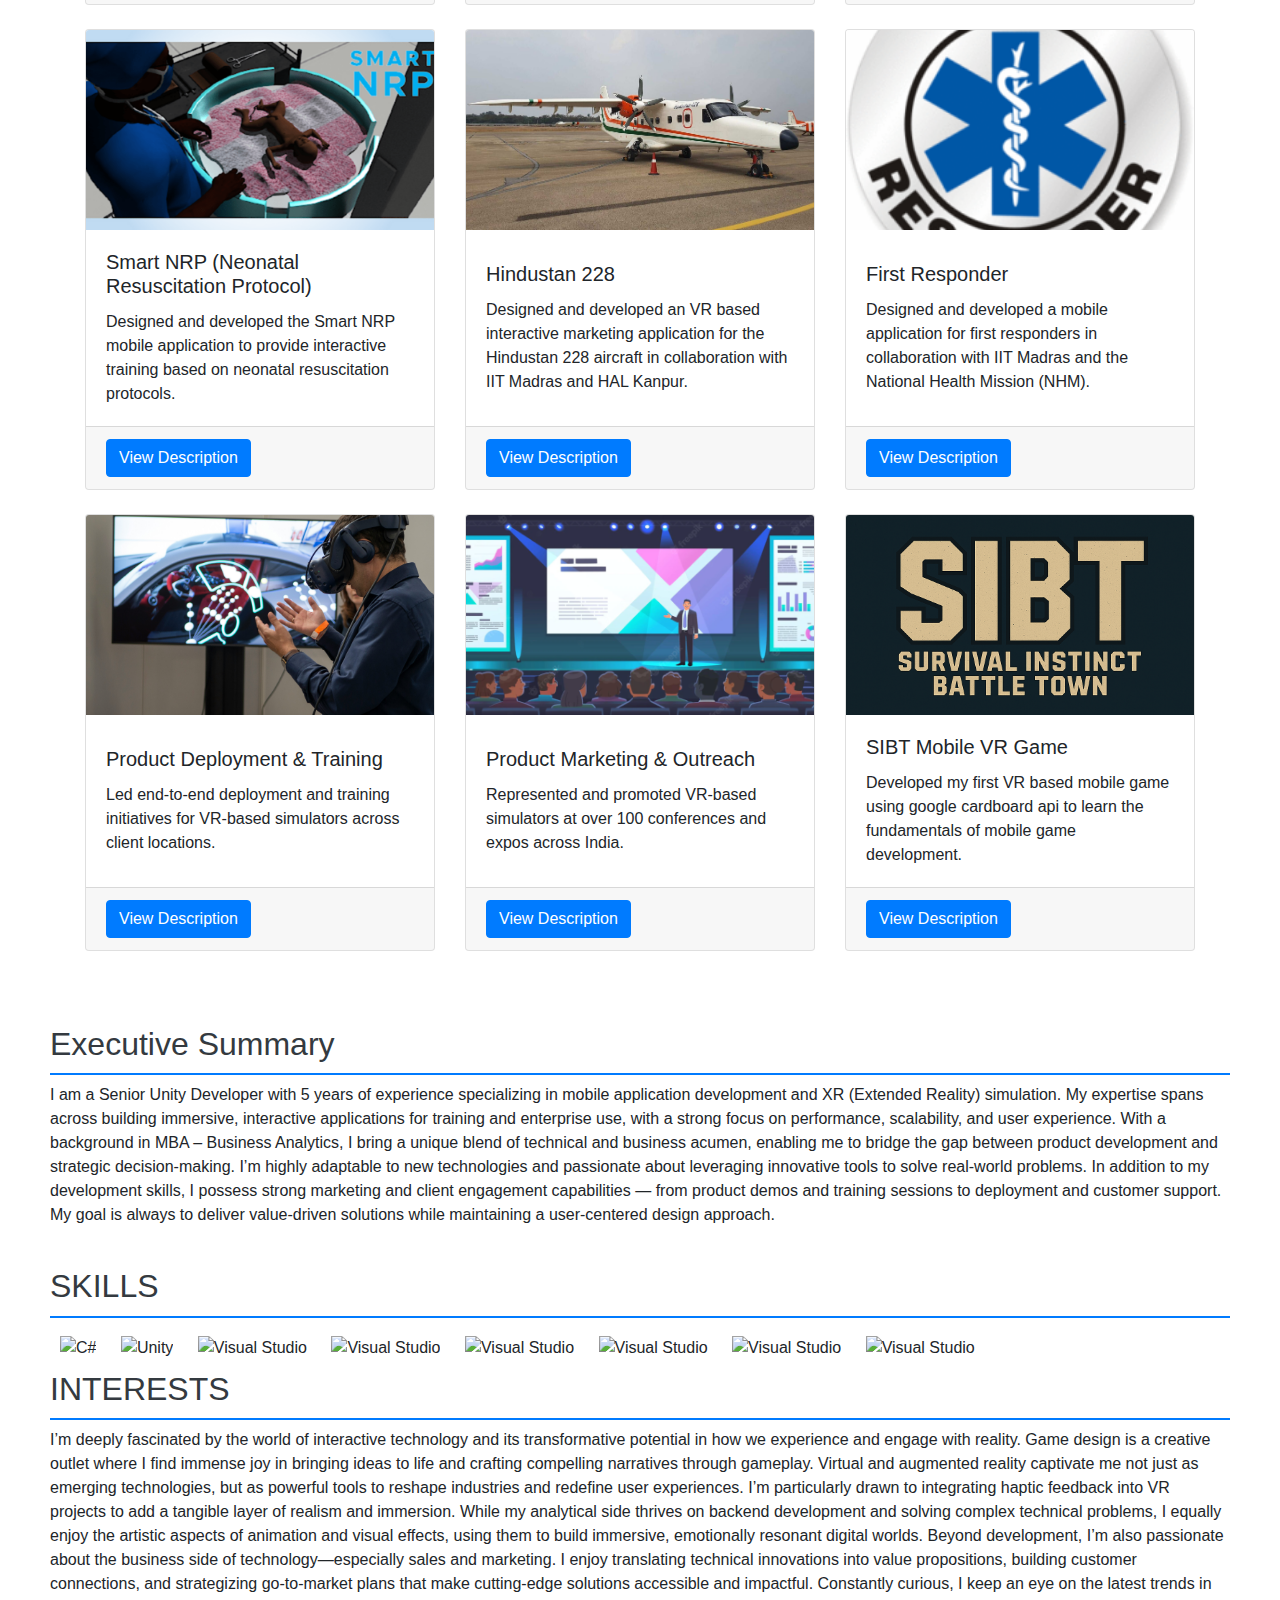
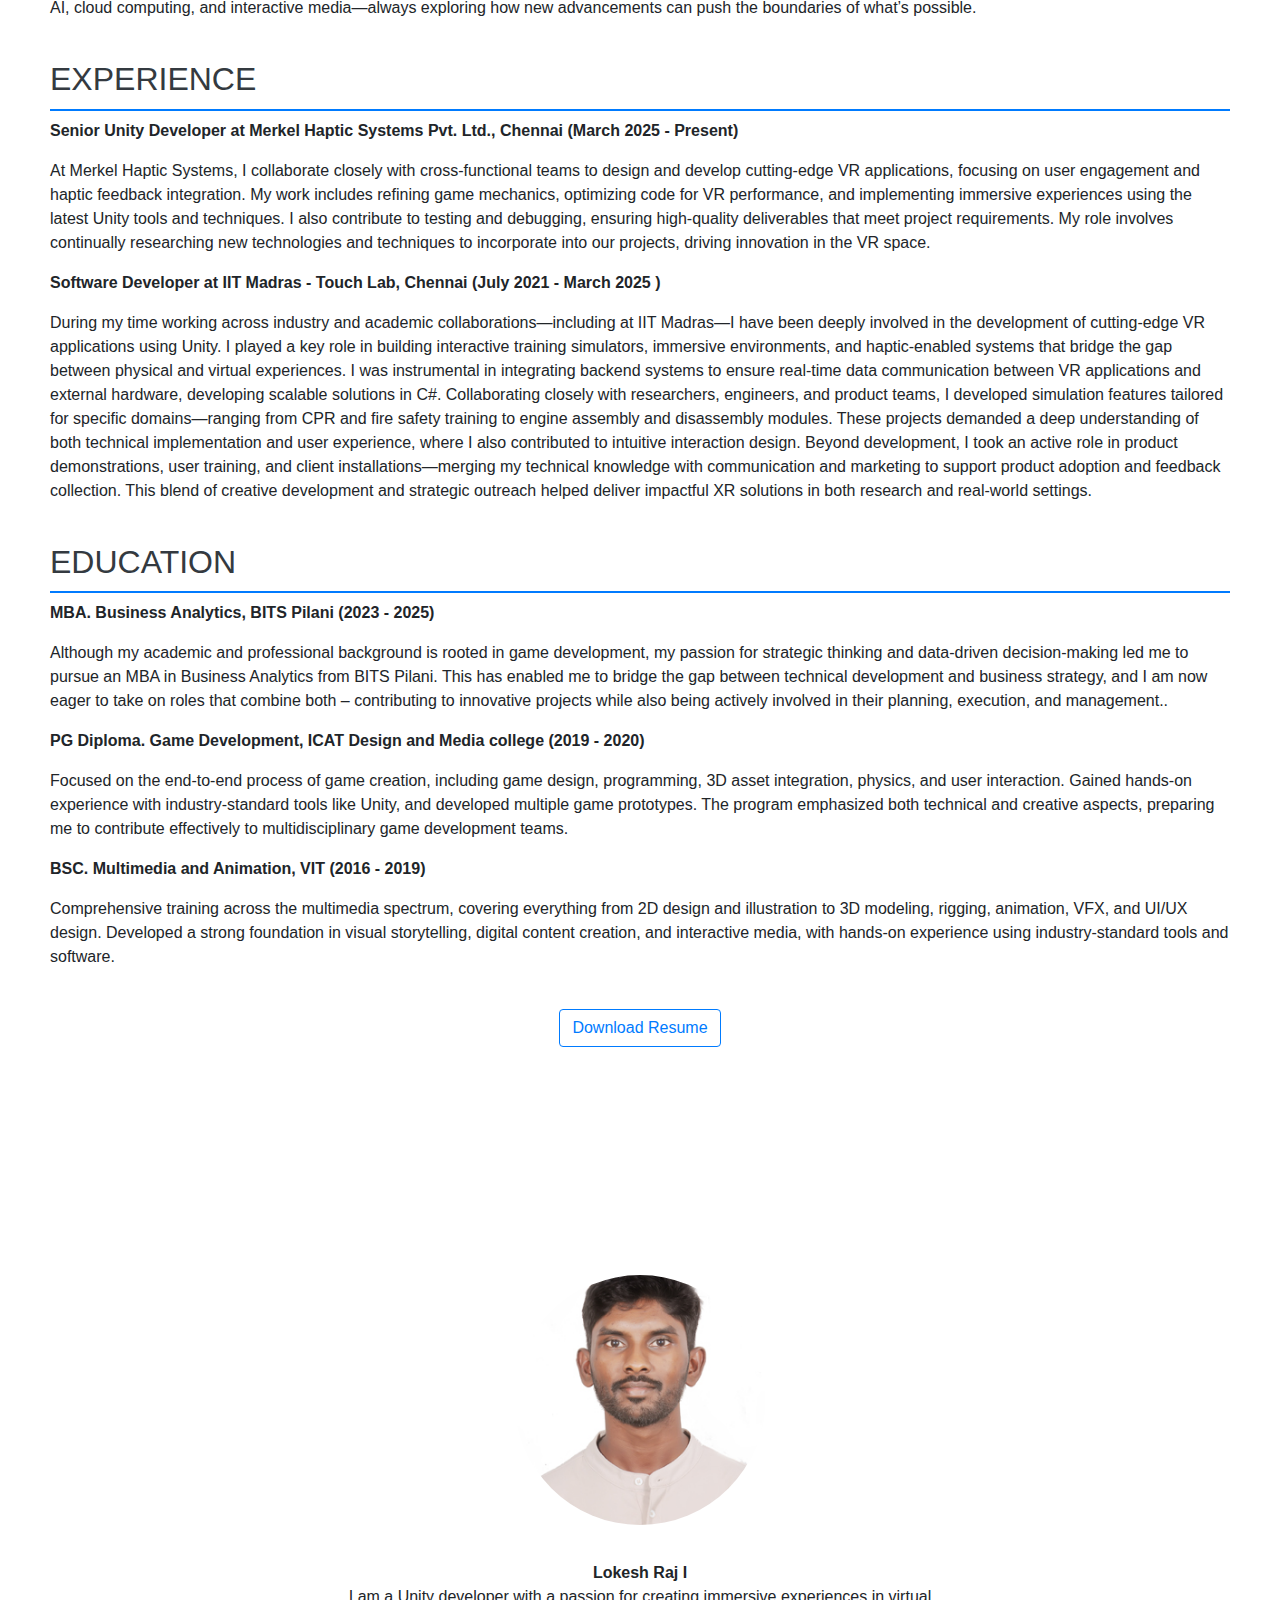
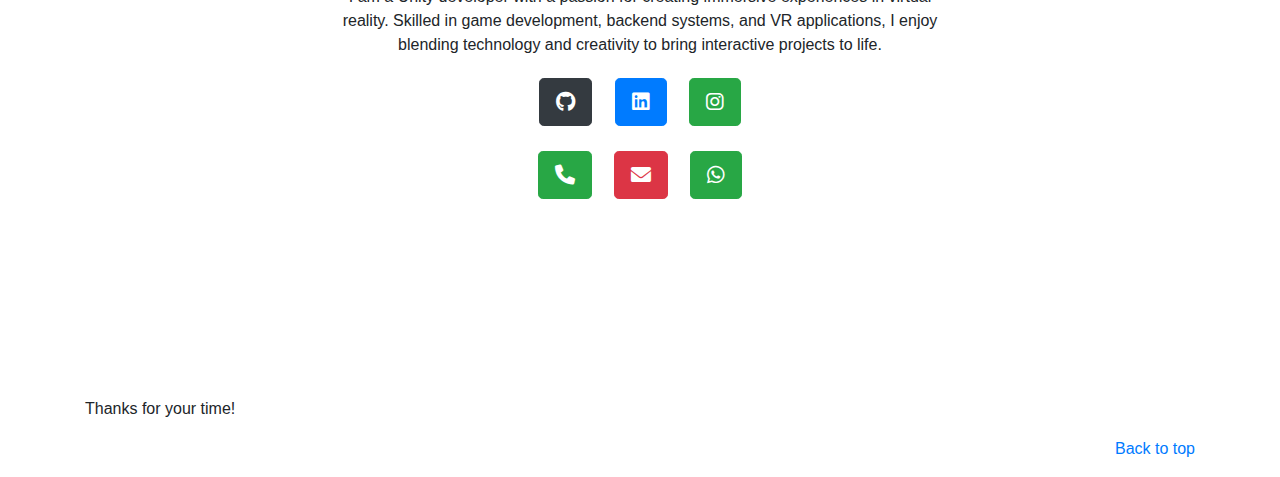
==== commit 2c894afc: "index.html" ====
--- a/index.html
+++ b/index.html
@@ -54,7 +54,7 @@
   <div class="overlay">
       <div class="content text-center">
           <h1>Lokeh Raj I</h1>
-          <h3>Unity Developer</h3>
+          <h3>Senior Unity Developer</h3>
           <br><br><br>
           <h1>Welcome to My Portfolio</h1>
               <!-- download option -->
@@ -285,7 +285,7 @@
   </div>
   <div class="Experience">
       <h2>EXPERIENCE</h2>
-      <p><b>Junior Unity Developer at Merkel Haptic Systems Pvt. Ltd., Chennai (May 2023 - Present)</b></p>
+      <p><b>Senior Unity Developer at Merkel Haptic Systems Pvt. Ltd., Chennai (March 2025 - Present)</b></p>
       <p>At Merkel Haptic Systems, I collaborate closely with cross-functional teams to design and develop cutting-edge VR applications, focusing on user engagement and haptic feedback integration. My work includes refining game mechanics, optimizing code for VR performance, and implementing immersive experiences using the latest Unity tools and techniques. I also contribute to testing and debugging, ensuring high-quality deliverables that meet project requirements. My role involves continually researching new technologies and techniques to incorporate into our projects, driving innovation in the VR space.</p>
       <p><b>Software Developer at IIT Madras - Touch Lab, Chennai (July 2021 - March 2025 )</b></p>
       <p>During my time working across industry and academic collaborations—including at IIT Madras—I have been deeply involved in the development of cutting-edge VR applications using Unity. I played a key role in building interactive training simulators, immersive environments, and haptic-enabled systems that bridge the gap between physical and virtual experiences.
